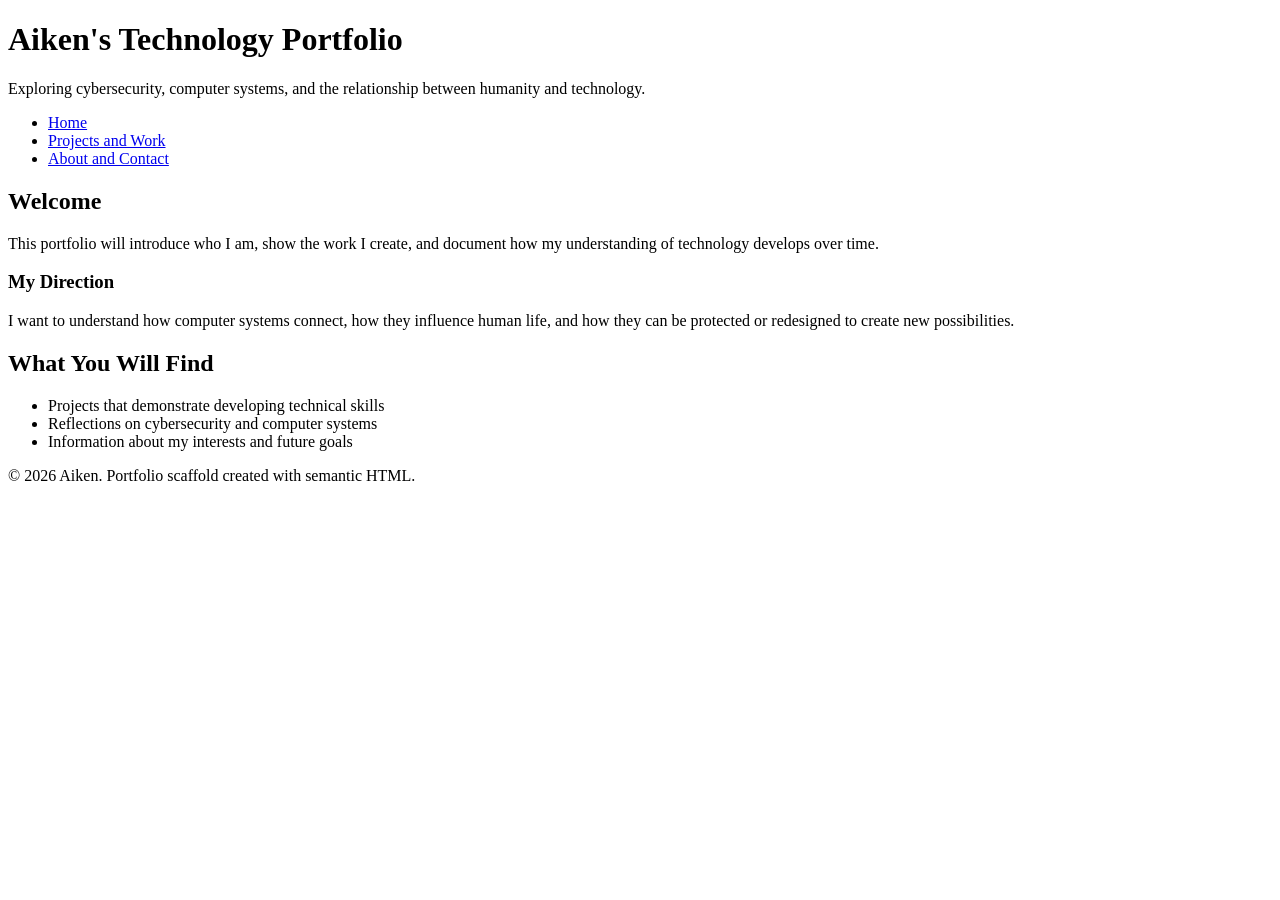
==== index.html @ b309c0c6 "Add files via upload" ====
<!DOCTYPE html>
<html lang="en">
<head>
    <meta charset="UTF-8">
    <meta name="viewport" content="width=device-width, initial-scale=1.0">
    <title>Aiken's Portfolio | Home</title>
</head>
<body>
    <header>
        <h1>Aiken's Technology Portfolio</h1>
        <p>Exploring cybersecurity, computer systems, and the relationship between humanity and technology.</p>

        <nav aria-label="Main navigation">
            <ul>
                <li><a href="index.html" aria-current="page">Home</a></li>
                <li><a href="projects.html">Projects and Work</a></li>
                <li><a href="about.html">About and Contact</a></li>
            </ul>
        </nav>
    </header>

    <main>
        <section>
            <h2>Welcome</h2>
            <p>This portfolio will introduce who I am, show the work I create, and document how my understanding of technology develops over time.</p>

            <article>
                <h3>My Direction</h3>
                <p>I want to understand how computer systems connect, how they influence human life, and how they can be protected or redesigned to create new possibilities.</p>
            </article>
        </section>

        <section>
            <h2>What You Will Find</h2>
            <ul>
                <li>Projects that demonstrate developing technical skills</li>
                <li>Reflections on cybersecurity and computer systems</li>
                <li>Information about my interests and future goals</li>
            </ul>
        </section>
    </main>

    <footer>
        <p>&copy; 2026 Aiken. Portfolio scaffold created with semantic HTML.</p>
    </footer>
</body>
</html>
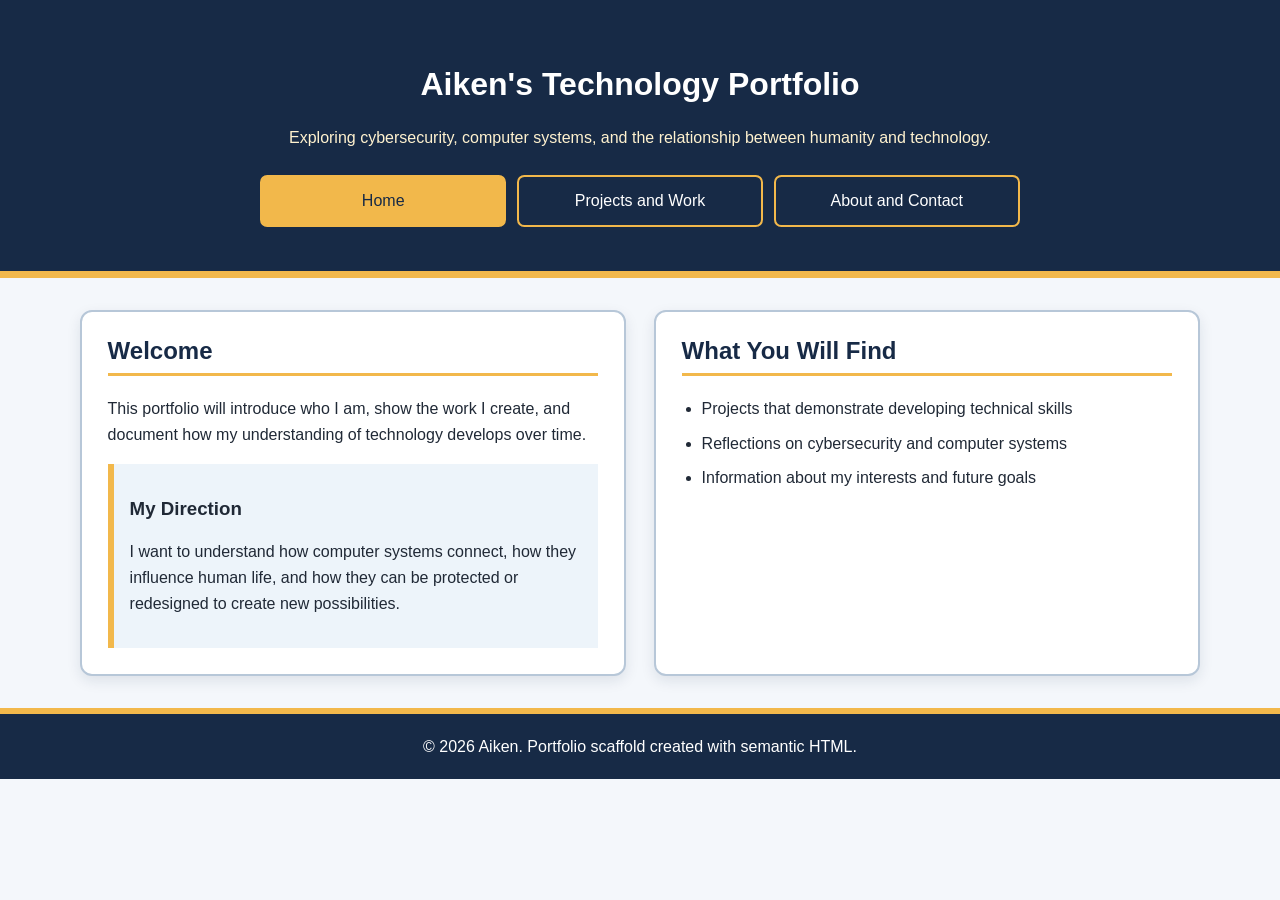
==== commit 803c289e: "Add files via upload" ====
--- a/index.html
+++ b/index.html
@@ -4,13 +4,14 @@
     <meta charset="UTF-8">
     <meta name="viewport" content="width=device-width, initial-scale=1.0">
     <title>Aiken's Portfolio | Home</title>
+    <link rel="stylesheet" href="styles.css">
 </head>
 <body>
-    <header>
+    <header class="site-header">
         <h1>Aiken's Technology Portfolio</h1>
         <p>Exploring cybersecurity, computer systems, and the relationship between humanity and technology.</p>
 
-        <nav aria-label="Main navigation">
+        <nav class="site-nav" aria-label="Main navigation">
             <ul>
                 <li><a href="index.html" aria-current="page">Home</a></li>
                 <li><a href="projects.html">Projects and Work</a></li>
@@ -19,18 +20,18 @@
         </nav>
     </header>
 
-    <main>
-        <section>
+    <main class="page-grid home-grid">
+        <section class="panel welcome-panel">
             <h2>Welcome</h2>
             <p>This portfolio will introduce who I am, show the work I create, and document how my understanding of technology develops over time.</p>
 
-            <article>
+            <article class="feature-box">
                 <h3>My Direction</h3>
                 <p>I want to understand how computer systems connect, how they influence human life, and how they can be protected or redesigned to create new possibilities.</p>
             </article>
         </section>
 
-        <section>
+        <section class="panel find-panel">
             <h2>What You Will Find</h2>
             <ul>
                 <li>Projects that demonstrate developing technical skills</li>
@@ -40,7 +41,7 @@
         </section>
     </main>
 
-    <footer>
+    <footer class="site-footer">
         <p>&copy; 2026 Aiken. Portfolio scaffold created with semantic HTML.</p>
     </footer>
 </body>
--- a/styles.css
+++ b/styles.css
@@ -0,0 +1,222 @@
+:root {
+    --navy: #172a46;
+    --blue: #24527a;
+    --gold: #f2b84b;
+    --pale-gold: #fff2cf;
+    --cloud: #f4f7fb;
+    --white: #ffffff;
+    --ink: #202936;
+    --muted: #536174;
+}
+
+* {
+    box-sizing: border-box;
+}
+
+html {
+    overflow-x: hidden;
+}
+
+body {
+    min-width: 0;
+    margin: 0;
+    overflow-x: hidden;
+    background: var(--cloud);
+    color: var(--ink);
+    font-family: Arial, Helvetica, sans-serif;
+    line-height: 1.6;
+}
+
+h1,
+h2,
+h3,
+p {
+    overflow-wrap: anywhere;
+}
+
+h1,
+h2,
+h3 {
+    line-height: 1.2;
+}
+
+h2 {
+    margin-top: 0;
+    padding-bottom: 0.45rem;
+    border-bottom: 3px solid var(--gold);
+    color: var(--navy);
+}
+
+a {
+    color: var(--blue);
+}
+
+.site-header {
+    padding: 2rem 1rem;
+    border-bottom: 7px solid var(--gold);
+    background: var(--navy);
+    color: var(--white);
+    text-align: center;
+}
+
+.site-header > p {
+    max-width: 760px;
+    margin: 0.75rem auto 1.5rem;
+    color: var(--pale-gold);
+}
+
+.site-nav ul {
+    display: flex;
+    flex-direction: column;
+    gap: 0.65rem;
+    width: min(100%, 760px);
+    margin: 0 auto;
+    padding: 0;
+    list-style: none;
+}
+
+.site-nav li {
+    min-width: 0;
+}
+
+.site-nav a {
+    display: block;
+    width: 100%;
+    padding: 0.7rem 0.85rem;
+    border: 2px solid var(--gold);
+    border-radius: 0.45rem;
+    color: var(--white);
+    text-decoration: none;
+}
+
+.site-nav a:hover,
+.site-nav a:focus,
+.site-nav a[aria-current="page"] {
+    background: var(--gold);
+    color: var(--navy);
+}
+
+.page-grid {
+    display: grid;
+    grid-template-columns: minmax(0, 1fr);
+    gap: 1.25rem;
+    width: min(100% - 1.5rem, 1120px);
+    margin: 1.5rem auto;
+}
+
+.panel,
+.project-card,
+.feature-box {
+    min-width: 0;
+}
+
+.panel {
+    padding: 1.25rem;
+    border: 2px solid #b7c7d8;
+    border-radius: 0.75rem;
+    background: var(--white);
+    box-shadow: 0 5px 14px rgba(23, 42, 70, 0.1);
+}
+
+.feature-box {
+    margin-top: 1rem;
+    padding: 1rem;
+    border-left: 6px solid var(--gold);
+    background: #edf4fa;
+}
+
+.project-grid {
+    display: grid;
+    grid-template-columns: minmax(0, 1fr);
+    gap: 1rem;
+}
+
+.project-card {
+    padding: 1.1rem;
+    border: 2px solid var(--blue);
+    border-radius: 0.6rem;
+    background: #edf4fa;
+}
+
+.project-card h3 {
+    margin-top: 0;
+    color: var(--navy);
+}
+
+.skills-panel ul,
+.find-panel ul {
+    padding-left: 1.25rem;
+}
+
+.skills-panel li,
+.find-panel li {
+    margin-bottom: 0.55rem;
+}
+
+address {
+    padding: 1rem;
+    border: 2px solid var(--gold);
+    border-radius: 0.5rem;
+    background: var(--pale-gold);
+    font-style: normal;
+}
+
+address a {
+    overflow-wrap: anywhere;
+}
+
+.site-footer {
+    padding: 1.25rem 1rem;
+    border-top: 6px solid var(--gold);
+    background: var(--navy);
+    color: var(--white);
+    text-align: center;
+}
+
+.site-footer p {
+    margin: 0;
+}
+
+/* Tablet: navigation becomes horizontal and content uses two columns. */
+@media (min-width: 600px) {
+    .site-header {
+        padding: 2.75rem 2rem;
+    }
+
+    .site-nav ul {
+        flex-direction: row;
+    }
+
+    .site-nav li {
+        flex: 1 1 0;
+    }
+
+    .home-grid,
+    .about-grid {
+        grid-template-columns: repeat(2, minmax(0, 1fr));
+    }
+
+    .project-grid {
+        grid-template-columns: repeat(2, minmax(0, 1fr));
+    }
+
+    .panel {
+        padding: 1.6rem;
+    }
+}
+
+/* Desktop: featured projects expand to three columns. */
+@media (min-width: 960px) {
+    .page-grid {
+        gap: 1.75rem;
+        margin: 2rem auto;
+    }
+
+    .project-grid {
+        grid-template-columns: repeat(3, minmax(0, 1fr));
+    }
+
+    .featured-projects {
+        padding: 2rem;
+    }
+}
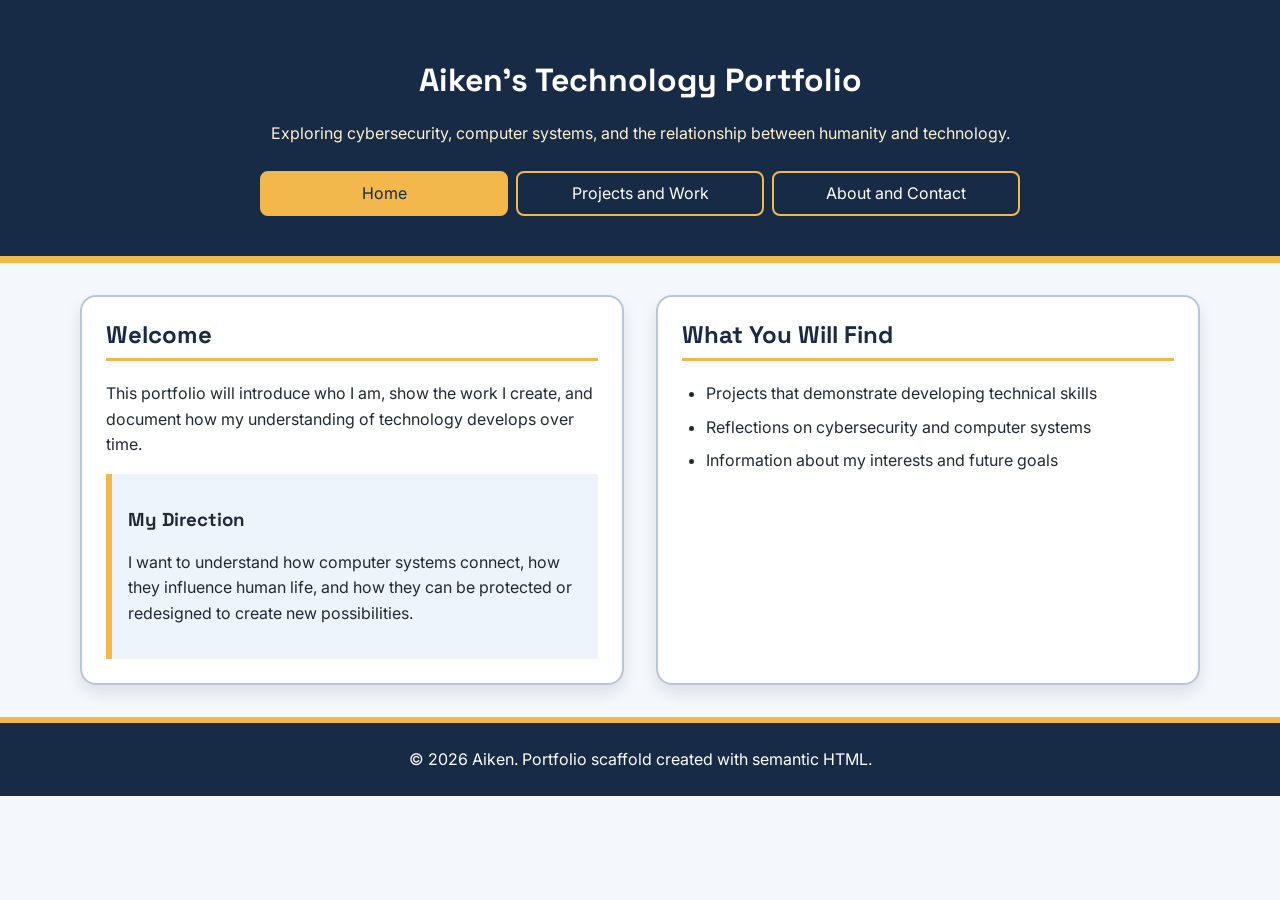
==== commit 22a3a5d2: "Add files via upload" ====
--- a/index.html
+++ b/index.html
@@ -4,6 +4,9 @@
     <meta charset="UTF-8">
     <meta name="viewport" content="width=device-width, initial-scale=1.0">
     <title>Aiken's Portfolio | Home</title>
+    <link rel="preconnect" href="https://fonts.googleapis.com">
+    <link rel="preconnect" href="https://fonts.gstatic.com" crossorigin>
+    <link href="https://fonts.googleapis.com/css2?family=Inter:wght@400;600;700&amp;family=Space+Grotesk:wght@500;600;700&amp;display=swap" rel="stylesheet">
     <link rel="stylesheet" href="styles.css">
 </head>
 <body>
@@ -21,7 +24,7 @@
     </header>
 
     <main class="page-grid home-grid">
-        <section class="panel welcome-panel">
+        <section id="welcome" class="panel welcome-panel">
             <h2>Welcome</h2>
             <p>This portfolio will introduce who I am, show the work I create, and document how my understanding of technology develops over time.</p>
 
--- a/styles.css
+++ b/styles.css
@@ -7,6 +7,12 @@
     --white: #ffffff;
     --ink: #202936;
     --muted: #536174;
+    --space-1: 8px;
+    --space-2: 16px;
+    --space-3: 24px;
+    --space-4: 32px;
+    --space-5: 40px;
+    --space-6: 48px;
 }
 
 * {
@@ -23,26 +29,25 @@
     overflow-x: hidden;
     background: var(--cloud);
     color: var(--ink);
-    font-family: Arial, Helvetica, sans-serif;
+    font-family: "Inter", Arial, sans-serif;
     line-height: 1.6;
-}
-
-h1,
-h2,
-h3,
-p {
-    overflow-wrap: anywhere;
 }
 
 h1,
 h2,
 h3 {
+    overflow-wrap: anywhere;
+    font-family: "Space Grotesk", Arial, sans-serif;
     line-height: 1.2;
+}
+
+p {
+    overflow-wrap: anywhere;
 }
 
 h2 {
     margin-top: 0;
-    padding-bottom: 0.45rem;
+    padding-bottom: var(--space-1);
     border-bottom: 3px solid var(--gold);
     color: var(--navy);
 }
@@ -52,7 +57,7 @@
 }
 
 .site-header {
-    padding: 2rem 1rem;
+    padding: var(--space-4) var(--space-2);
     border-bottom: 7px solid var(--gold);
     background: var(--navy);
     color: var(--white);
@@ -61,14 +66,14 @@
 
 .site-header > p {
     max-width: 760px;
-    margin: 0.75rem auto 1.5rem;
+    margin: var(--space-1) auto var(--space-3);
     color: var(--pale-gold);
 }
 
 .site-nav ul {
     display: flex;
     flex-direction: column;
-    gap: 0.65rem;
+    gap: var(--space-1);
     width: min(100%, 760px);
     margin: 0 auto;
     padding: 0;
@@ -82,9 +87,9 @@
 .site-nav a {
     display: block;
     width: 100%;
-    padding: 0.7rem 0.85rem;
+    padding: var(--space-1) var(--space-2);
     border: 2px solid var(--gold);
-    border-radius: 0.45rem;
+    border-radius: 8px;
     color: var(--white);
     text-decoration: none;
 }
@@ -99,9 +104,9 @@
 .page-grid {
     display: grid;
     grid-template-columns: minmax(0, 1fr);
-    gap: 1.25rem;
-    width: min(100% - 1.5rem, 1120px);
-    margin: 1.5rem auto;
+    gap: var(--space-2);
+    width: min(calc(100% - var(--space-3)), 1120px);
+    margin: var(--space-3) auto;
 }
 
 .panel,
@@ -111,16 +116,16 @@
 }
 
 .panel {
-    padding: 1.25rem;
+    padding: var(--space-2);
     border: 2px solid #b7c7d8;
-    border-radius: 0.75rem;
+    border-radius: 16px;
     background: var(--white);
-    box-shadow: 0 5px 14px rgba(23, 42, 70, 0.1);
+    box-shadow: 0 8px 16px rgba(23, 42, 70, 0.1);
 }
 
 .feature-box {
-    margin-top: 1rem;
-    padding: 1rem;
+    margin-top: var(--space-2);
+    padding: var(--space-2);
     border-left: 6px solid var(--gold);
     background: #edf4fa;
 }
@@ -128,13 +133,13 @@
 .project-grid {
     display: grid;
     grid-template-columns: minmax(0, 1fr);
-    gap: 1rem;
+    gap: var(--space-2);
 }
 
 .project-card {
-    padding: 1.1rem;
+    padding: var(--space-2);
     border: 2px solid var(--blue);
-    border-radius: 0.6rem;
+    border-radius: 8px;
     background: #edf4fa;
 }
 
@@ -145,18 +150,18 @@
 
 .skills-panel ul,
 .find-panel ul {
-    padding-left: 1.25rem;
+    padding-left: var(--space-3);
 }
 
 .skills-panel li,
 .find-panel li {
-    margin-bottom: 0.55rem;
+    margin-bottom: var(--space-1);
 }
 
 address {
-    padding: 1rem;
+    padding: var(--space-2);
     border: 2px solid var(--gold);
-    border-radius: 0.5rem;
+    border-radius: 8px;
     background: var(--pale-gold);
     font-style: normal;
 }
@@ -165,8 +170,22 @@
     overflow-wrap: anywhere;
 }
 
+#welcome,
+#projects,
+#contact {
+    scroll-margin-top: var(--space-3);
+}
+
+#projects {
+    border-color: var(--blue);
+}
+
+#contact {
+    border-color: var(--gold);
+}
+
 .site-footer {
-    padding: 1.25rem 1rem;
+    padding: var(--space-3) var(--space-2);
     border-top: 6px solid var(--gold);
     background: var(--navy);
     color: var(--white);
@@ -180,7 +199,7 @@
 /* Tablet: navigation becomes horizontal and content uses two columns. */
 @media (min-width: 600px) {
     .site-header {
-        padding: 2.75rem 2rem;
+        padding: var(--space-5) var(--space-4);
     }
 
     .site-nav ul {
@@ -201,15 +220,15 @@
     }
 
     .panel {
-        padding: 1.6rem;
+        padding: var(--space-3);
     }
 }
 
 /* Desktop: featured projects expand to three columns. */
 @media (min-width: 960px) {
     .page-grid {
-        gap: 1.75rem;
-        margin: 2rem auto;
+        gap: var(--space-4);
+        margin: var(--space-4) auto;
     }
 
     .project-grid {
@@ -217,6 +236,6 @@
     }
 
     .featured-projects {
-        padding: 2rem;
-    }
-}
+        padding: var(--space-4);
+    }
+}
